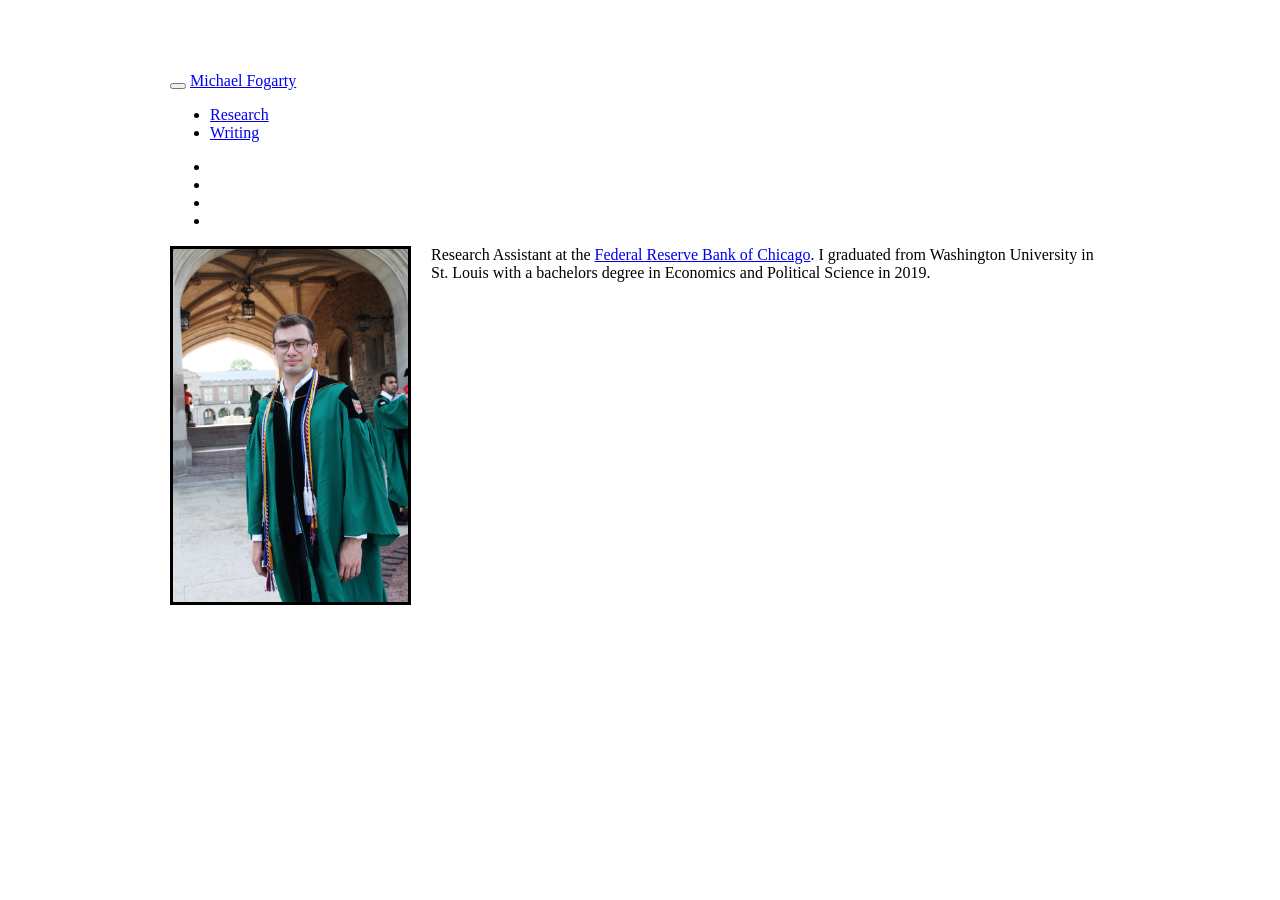
==== index.html @ 20b96305 "updated research page" ====
<!DOCTYPE html>

<html xmlns="http://www.w3.org/1999/xhtml">

<head>

<meta charset="utf-8" />
<meta http-equiv="Content-Type" content="text/html; charset=utf-8" />
<meta name="generator" content="pandoc" />




<title></title>

<script src="site_libs/jquery-1.11.3/jquery.min.js"></script>
<meta name="viewport" content="width=device-width, initial-scale=1" />
<link href="site_libs/bootstrap-3.3.5/css/paper.min.css" rel="stylesheet" />
<script src="site_libs/bootstrap-3.3.5/js/bootstrap.min.js"></script>
<script src="site_libs/bootstrap-3.3.5/shim/html5shiv.min.js"></script>
<script src="site_libs/bootstrap-3.3.5/shim/respond.min.js"></script>
<script src="site_libs/navigation-1.1/tabsets.js"></script>
<link href="site_libs/highlightjs-9.12.0/default.css" rel="stylesheet" />
<script src="site_libs/highlightjs-9.12.0/highlight.js"></script>
<link href="site_libs/font-awesome-5.1.0/css/all.css" rel="stylesheet" />
<link href="site_libs/font-awesome-5.1.0/css/v4-shims.css" rel="stylesheet" />

<style type="text/css">code{white-space: pre;}</style>
<style type="text/css">
  pre:not([class]) {
    background-color: white;
  }
</style>
<script type="text/javascript">
if (window.hljs) {
  hljs.configure({languages: []});
  hljs.initHighlightingOnLoad();
  if (document.readyState && document.readyState === "complete") {
    window.setTimeout(function() { hljs.initHighlighting(); }, 0);
  }
}
</script>



<style type="text/css">
h1 {
  font-size: 34px;
}
h1.title {
  font-size: 38px;
}
h2 {
  font-size: 30px;
}
h3 {
  font-size: 24px;
}
h4 {
  font-size: 18px;
}
h5 {
  font-size: 16px;
}
h6 {
  font-size: 12px;
}
.table th:not([align]) {
  text-align: left;
}
</style>

<link rel="stylesheet" href="styles.css" type="text/css" />

</head>

<body>

<style type = "text/css">
.main-container {
  max-width: 940px;
  margin-left: auto;
  margin-right: auto;
}
code {
  color: inherit;
  background-color: rgba(0, 0, 0, 0.04);
}
img {
  max-width:100%;
  height: auto;
}
.tabbed-pane {
  padding-top: 12px;
}
.html-widget {
  margin-bottom: 20px;
}
button.code-folding-btn:focus {
  outline: none;
}
summary {
  display: list-item;
}
</style>


<style type="text/css">
/* padding for bootstrap navbar */
body {
  padding-top: 64px;
  padding-bottom: 40px;
}
/* offset scroll position for anchor links (for fixed navbar)  */
.section h1 {
  padding-top: 69px;
  margin-top: -69px;
}
.section h2 {
  padding-top: 69px;
  margin-top: -69px;
}
.section h3 {
  padding-top: 69px;
  margin-top: -69px;
}
.section h4 {
  padding-top: 69px;
  margin-top: -69px;
}
.section h5 {
  padding-top: 69px;
  margin-top: -69px;
}
.section h6 {
  padding-top: 69px;
  margin-top: -69px;
}
.dropdown-submenu {
  position: relative;
}
.dropdown-submenu>.dropdown-menu {
  top: 0;
  left: 100%;
  margin-top: -6px;
  margin-left: -1px;
  border-radius: 0 6px 6px 6px;
}
.dropdown-submenu:hover>.dropdown-menu {
  display: block;
}
.dropdown-submenu>a:after {
  display: block;
  content: " ";
  float: right;
  width: 0;
  height: 0;
  border-color: transparent;
  border-style: solid;
  border-width: 5px 0 5px 5px;
  border-left-color: #cccccc;
  margin-top: 5px;
  margin-right: -10px;
}
.dropdown-submenu:hover>a:after {
  border-left-color: #ffffff;
}
.dropdown-submenu.pull-left {
  float: none;
}
.dropdown-submenu.pull-left>.dropdown-menu {
  left: -100%;
  margin-left: 10px;
  border-radius: 6px 0 6px 6px;
}
</style>

<script>
// manage active state of menu based on current page
$(document).ready(function () {
  // active menu anchor
  href = window.location.pathname
  href = href.substr(href.lastIndexOf('/') + 1)
  if (href === "")
    href = "index.html";
  var menuAnchor = $('a[href="' + href + '"]');

  // mark it active
  menuAnchor.parent().addClass('active');

  // if it's got a parent navbar menu mark it active as well
  menuAnchor.closest('li.dropdown').addClass('active');
});
</script>

<div class="container-fluid main-container">

<!-- tabsets -->

<style type="text/css">
.tabset-dropdown > .nav-tabs {
  display: inline-table;
  max-height: 500px;
  min-height: 44px;
  overflow-y: auto;
  background: white;
  border: 1px solid #ddd;
  border-radius: 4px;
}

.tabset-dropdown > .nav-tabs > li.active:before {
  content: "";
  font-family: 'Glyphicons Halflings';
  display: inline-block;
  padding: 10px;
  border-right: 1px solid #ddd;
}

.tabset-dropdown > .nav-tabs.nav-tabs-open > li.active:before {
  content: "&#xe258;";
  border: none;
}

.tabset-dropdown > .nav-tabs.nav-tabs-open:before {
  content: "";
  font-family: 'Glyphicons Halflings';
  display: inline-block;
  padding: 10px;
  border-right: 1px solid #ddd;
}

.tabset-dropdown > .nav-tabs > li.active {
  display: block;
}

.tabset-dropdown > .nav-tabs > li > a,
.tabset-dropdown > .nav-tabs > li > a:focus,
.tabset-dropdown > .nav-tabs > li > a:hover {
  border: none;
  display: inline-block;
  border-radius: 4px;
}

.tabset-dropdown > .nav-tabs.nav-tabs-open > li {
  display: block;
  float: none;
}

.tabset-dropdown > .nav-tabs > li {
  display: none;
}
</style>

<script>
$(document).ready(function () {
  window.buildTabsets("TOC");
});

$(document).ready(function () {
  $('.tabset-dropdown > .nav-tabs > li').click(function () {
    $(this).parent().toggleClass('nav-tabs-open')
  });
});
</script>

<!-- code folding -->





<div class="navbar navbar-default  navbar-fixed-top" role="navigation">
  <div class="container">
    <div class="navbar-header">
      <button type="button" class="navbar-toggle collapsed" data-toggle="collapse" data-target="#navbar">
        <span class="icon-bar"></span>
        <span class="icon-bar"></span>
        <span class="icon-bar"></span>
      </button>
      <a class="navbar-brand" href="index.html">Michael Fogarty</a>
    </div>
    <div id="navbar" class="navbar-collapse collapse">
      <ul class="nav navbar-nav">
        <li>
  <a href="research.html">Research</a>
</li>
<li>
  <a href="writing.html">Writing</a>
</li>
      </ul>
      <ul class="nav navbar-nav navbar-right">
        <li>
  <a href="contact.html">
    <span class="fa fa-envelope fa-lg"></span>
     
  </a>
</li>
<li>
  <a href="https://twitter.com/fogartymichael_">
    <span class="fa fa-twitter fa-lg"></span>
     
  </a>
</li>
<li>
  <a href="https://www.linkedin.com/in/michael-fogarty/">
    <span class="fa fa-linkedin fa-lg"></span>
     
  </a>
</li>
<li>
  <a href="https://github.com/michaelfogarty">
    <span class="fa fa-github fa-lg"></span>
     
  </a>
</li>
      </ul>
    </div><!--/.nav-collapse -->
  </div><!--/.container -->
</div><!--/.navbar -->

<div class="fluid-row" id="header">




</div>


<p><link rel="stylesheet" href="styles.css" type="text/css"></p>
<p><img src="images/michael.JPG" style="width:25%; border:3px solid; margin-right: 20px" align="left"></p>
<p>Research Assistant at the <a href="https://www.chicagofed.org/">Federal Reserve Bank of Chicago</a>. I graduated from Washington University in St. Louis with a bachelors degree in Economics and Political Science in 2019.</p>




</div>

<script>

// add bootstrap table styles to pandoc tables
function bootstrapStylePandocTables() {
  $('tr.header').parent('thead').parent('table').addClass('table table-condensed');
}
$(document).ready(function () {
  bootstrapStylePandocTables();
});


</script>

<!-- dynamically load mathjax for compatibility with self-contained -->
<script>
  (function () {
    var script = document.createElement("script");
    script.type = "text/javascript";
    script.src  = "https://mathjax.rstudio.com/latest/MathJax.js?config=TeX-AMS-MML_HTMLorMML";
    document.getElementsByTagName("head")[0].appendChild(script);
  })();
</script>

</body>
</html>
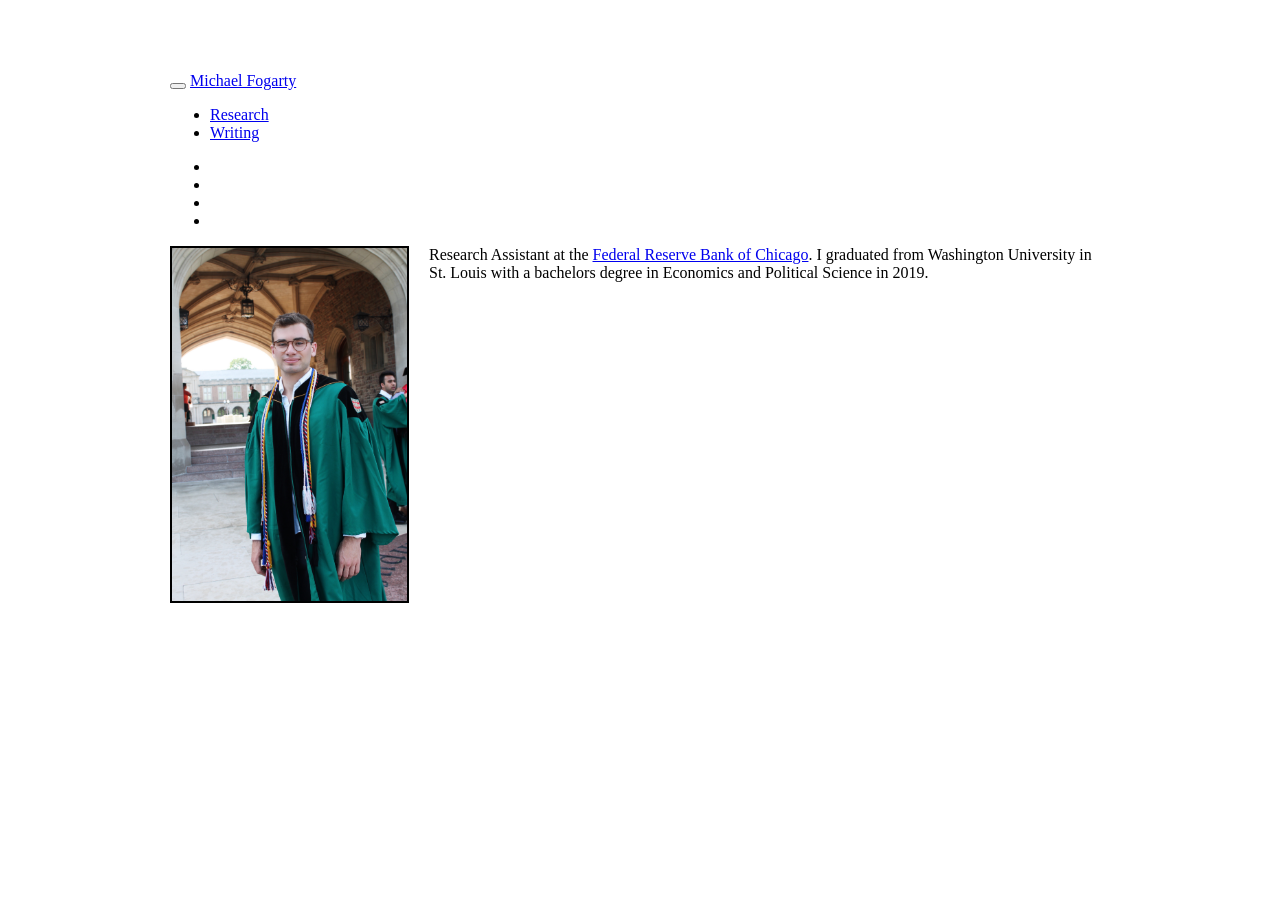
==== commit 2c69d9fc: "Update site" ====
--- a/index.html
+++ b/index.html
@@ -1,17 +1,17 @@
 <!DOCTYPE html>
 
-<html xmlns="http://www.w3.org/1999/xhtml">
+<html>
 
 <head>
 
 <meta charset="utf-8" />
-<meta http-equiv="Content-Type" content="text/html; charset=utf-8" />
 <meta name="generator" content="pandoc" />
-
-
-
-
-<title></title>
+<meta http-equiv="X-UA-Compatible" content="IE=EDGE" />
+
+
+
+
+<title>index.utf8</title>
 
 <script src="site_libs/jquery-1.11.3/jquery.min.js"></script>
 <meta name="viewport" content="width=device-width, initial-scale=1" />
@@ -72,9 +72,7 @@
 
 <link rel="stylesheet" href="styles.css" type="text/css" />
 
-</head>
-
-<body>
+
 
 <style type = "text/css">
 .main-container {
@@ -88,7 +86,6 @@
 }
 img {
   max-width:100%;
-  height: auto;
 }
 .tabbed-pane {
   padding-top: 12px;
@@ -193,8 +190,6 @@
 });
 </script>
 
-<div class="container-fluid main-container">
-
 <!-- tabsets -->
 
 <style type="text/css">
@@ -239,6 +234,7 @@
   border: none;
   display: inline-block;
   border-radius: 4px;
+  background-color: transparent;
 }
 
 .tabset-dropdown > .nav-tabs.nav-tabs-open > li {
@@ -251,20 +247,17 @@
 }
 </style>
 
-<script>
-$(document).ready(function () {
-  window.buildTabsets("TOC");
-});
-
-$(document).ready(function () {
-  $('.tabset-dropdown > .nav-tabs > li').click(function () {
-    $(this).parent().toggleClass('nav-tabs-open')
-  });
-});
-</script>
-
 <!-- code folding -->
 
+
+
+
+</head>
+
+<body>
+
+
+<div class="container-fluid main-container">
 
 
 
@@ -327,7 +320,7 @@
 
 
 <p><link rel="stylesheet" href="styles.css" type="text/css"></p>
-<p><img src="images/michael.JPG" style="width:25%; border:3px solid; margin-right: 20px" align="left"></p>
+<p><img src="images/michael.JPG" style="width:25%; border:2px solid; margin-right: 20px" align="left"></p>
 <p>Research Assistant at the <a href="https://www.chicagofed.org/">Federal Reserve Bank of Chicago</a>. I graduated from Washington University in St. Louis with a bachelors degree in Economics and Political Science in 2019.</p>
 
 
@@ -347,6 +340,23 @@
 
 
 </script>
+
+<!-- tabsets -->
+
+<script>
+$(document).ready(function () {
+  window.buildTabsets("TOC");
+});
+
+$(document).ready(function () {
+  $('.tabset-dropdown > .nav-tabs > li').click(function () {
+    $(this).parent().toggleClass('nav-tabs-open')
+  });
+});
+</script>
+
+<!-- code folding -->
+
 
 <!-- dynamically load mathjax for compatibility with self-contained -->
 <script>
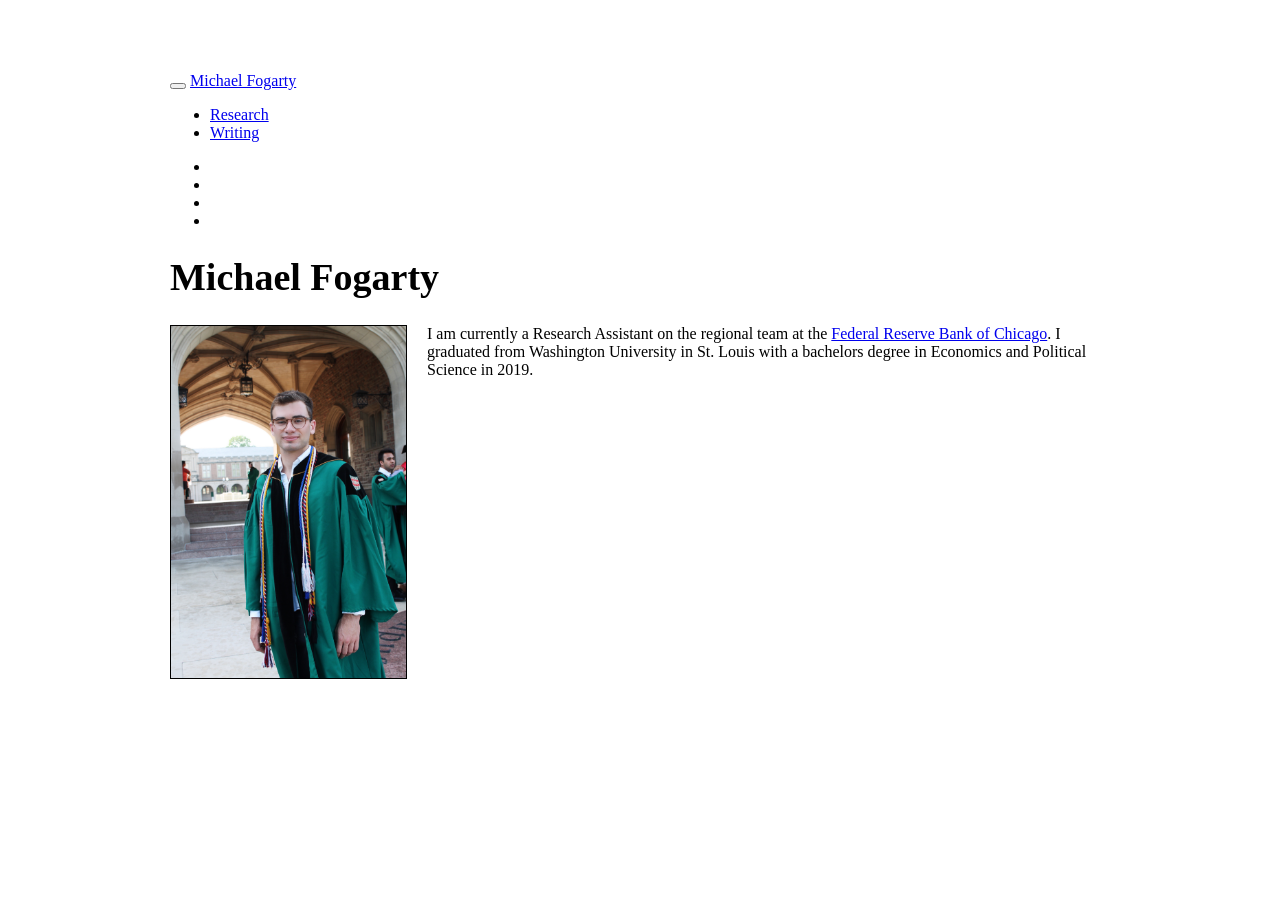
==== commit 4727cac6: "Rebuild site with page titles" ====
--- a/index.html
+++ b/index.html
@@ -11,7 +11,7 @@
 
 
 
-<title>index.utf8</title>
+<title>Michael Fogarty</title>
 
 <script src="site_libs/jquery-1.11.3/jquery.min.js"></script>
 <meta name="viewport" content="width=device-width, initial-scale=1" />
@@ -315,13 +315,14 @@
 
 
 
+<h1 class="title toc-ignore">Michael Fogarty</h1>
 
 </div>
 
 
 <p><link rel="stylesheet" href="styles.css" type="text/css"></p>
-<p><img src="images/michael.JPG" style="width:25%; border:2px solid; margin-right: 20px" align="left"></p>
-<p>Research Assistant at the <a href="https://www.chicagofed.org/">Federal Reserve Bank of Chicago</a>. I graduated from Washington University in St. Louis with a bachelors degree in Economics and Political Science in 2019.</p>
+<p><img src="images/michael.JPG" style="width:25%; border:1px solid; margin-right: 20px" align="left"></p>
+<p>I am currently a Research Assistant on the regional team at the <a href="https://www.chicagofed.org/">Federal Reserve Bank of Chicago</a>. I graduated from Washington University in St. Louis with a bachelors degree in Economics and Political Science in 2019.</p>
 
 
 
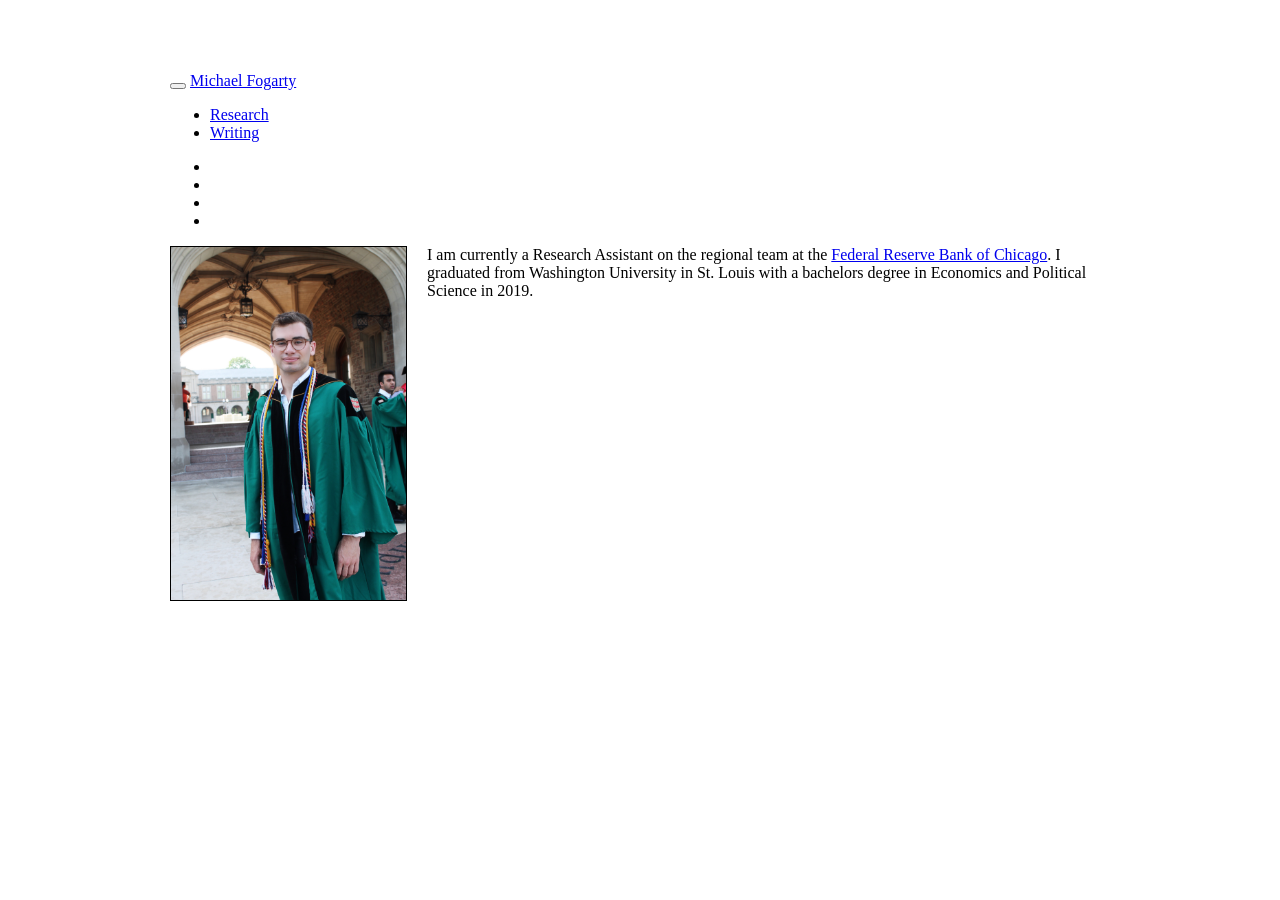
==== commit b4ffb859: "Supress title at top of page" ====
--- a/index.html
+++ b/index.html
@@ -320,6 +320,11 @@
 </div>
 
 
+<style>
+  .title{
+    display: none;
+  }
+</style>
 <p><link rel="stylesheet" href="styles.css" type="text/css"></p>
 <p><img src="images/michael.JPG" style="width:25%; border:1px solid; margin-right: 20px" align="left"></p>
 <p>I am currently a Research Assistant on the regional team at the <a href="https://www.chicagofed.org/">Federal Reserve Bank of Chicago</a>. I graduated from Washington University in St. Louis with a bachelors degree in Economics and Political Science in 2019.</p>
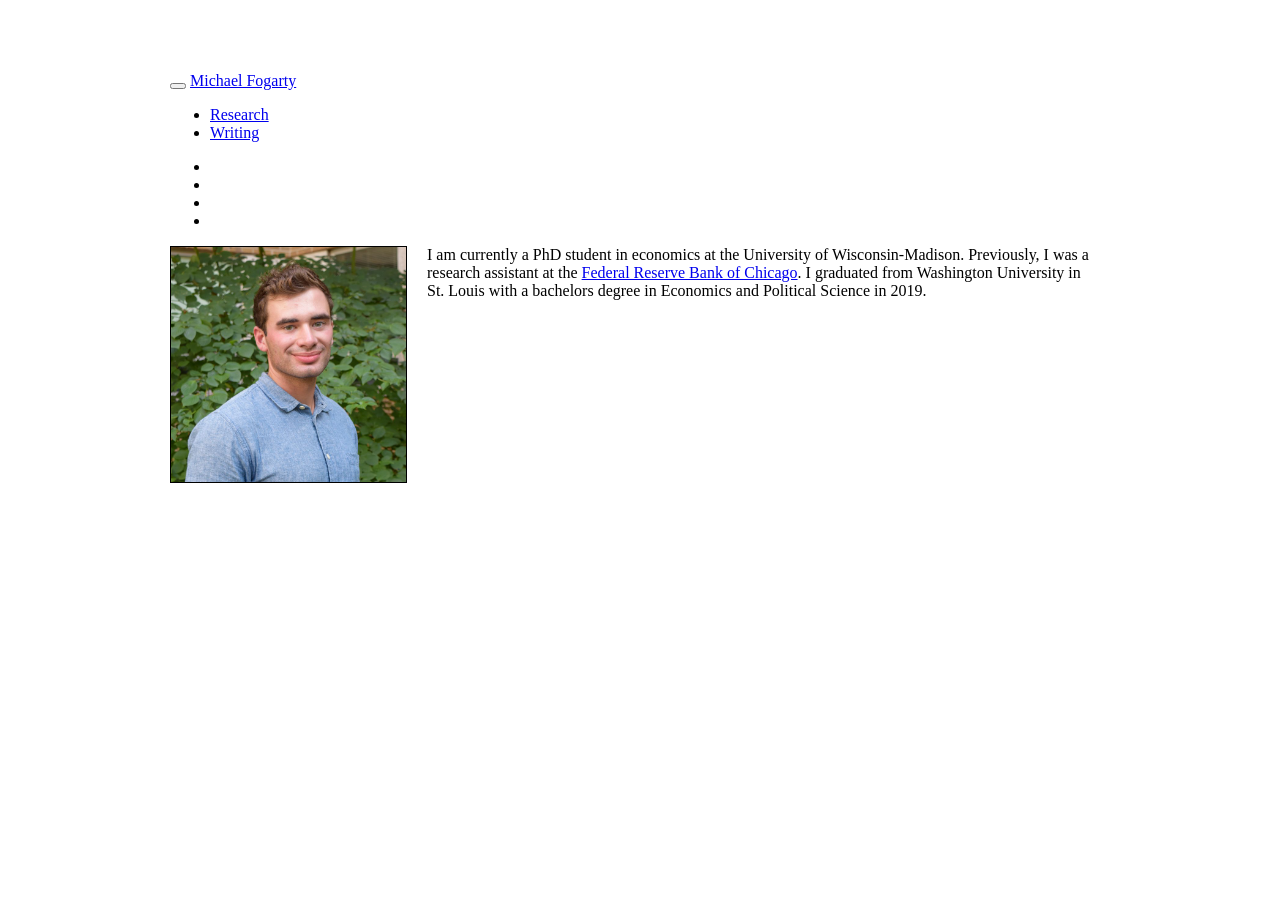
==== commit 4ea02ab3: "Update website" ====
--- a/index.html
+++ b/index.html
@@ -326,8 +326,8 @@
   }
 </style>
 <p><link rel="stylesheet" href="styles.css" type="text/css"></p>
-<p><img src="images/michael.JPG" style="width:25%; border:1px solid; margin-right: 20px" align="left"></p>
-<p>I am currently a Research Assistant on the regional team at the <a href="https://www.chicagofed.org/">Federal Reserve Bank of Chicago</a>. I graduated from Washington University in St. Louis with a bachelors degree in Economics and Political Science in 2019.</p>
+<p><img src="images/wisc_headshot.jpeg" style="width:25%; border:1px solid; margin-right: 20px" align="left"></p>
+<p>I am currently a PhD student in economics at the University of Wisconsin-Madison. Previously, I was a research assistant at the <a href="https://https://www.chicagofed.org/people/f/fogarty-michael/">Federal Reserve Bank of Chicago</a>. I graduated from Washington University in St. Louis with a bachelors degree in Economics and Political Science in 2019.</p>
 
 
 
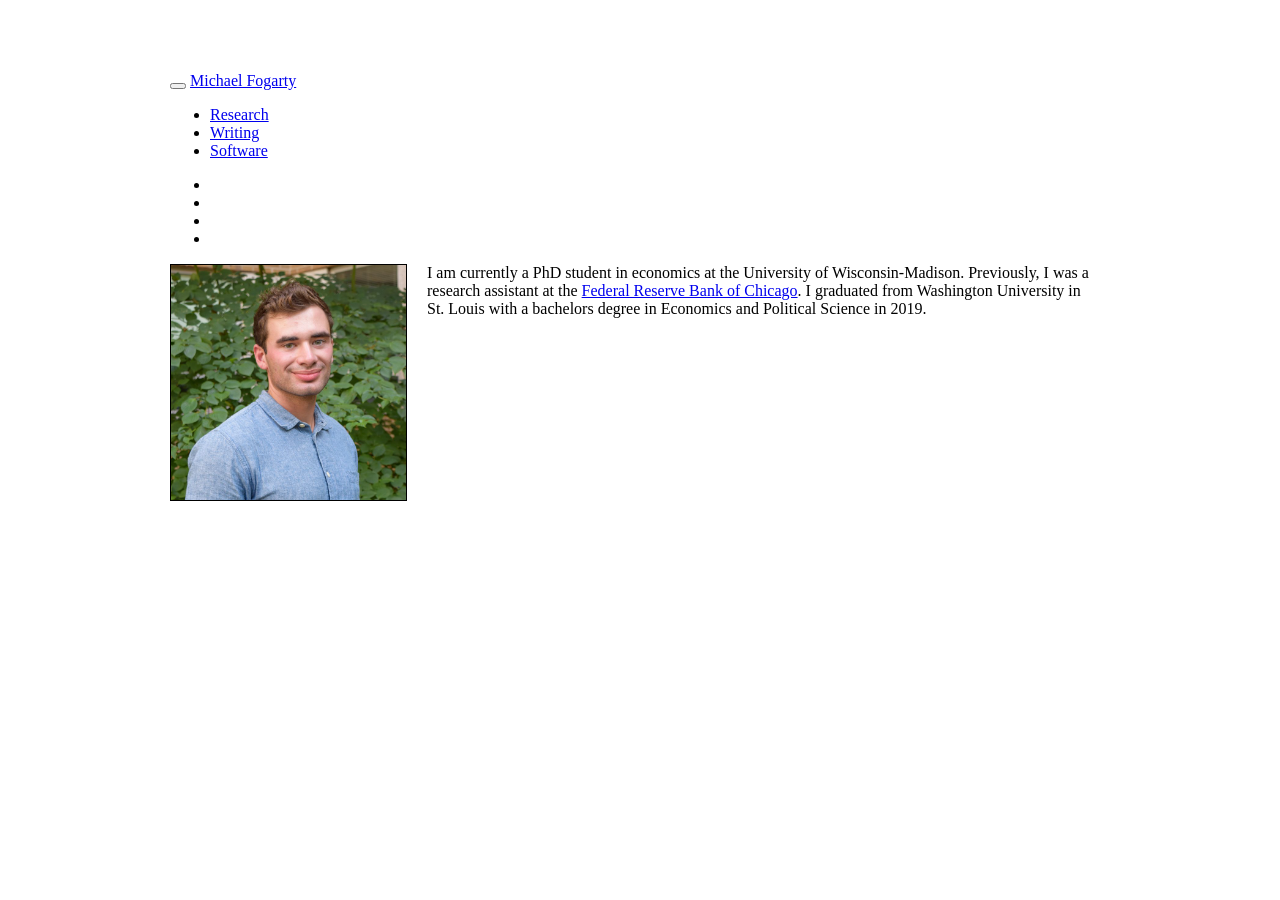
==== commit 9ba47e64: "Add software page" ====
--- a/index.html
+++ b/index.html
@@ -280,6 +280,9 @@
 <li>
   <a href="writing.html">Writing</a>
 </li>
+<li>
+  <a href="software.html">Software</a>
+</li>
       </ul>
       <ul class="nav navbar-nav navbar-right">
         <li>
@@ -327,7 +330,7 @@
 </style>
 <p><link rel="stylesheet" href="styles.css" type="text/css"></p>
 <p><img src="images/wisc_headshot.jpeg" style="width:25%; border:1px solid; margin-right: 20px" align="left"></p>
-<p>I am currently a PhD student in economics at the University of Wisconsin-Madison. Previously, I was a research assistant at the <a href="https://https://www.chicagofed.org/people/f/fogarty-michael/">Federal Reserve Bank of Chicago</a>. I graduated from Washington University in St. Louis with a bachelors degree in Economics and Political Science in 2019.</p>
+<p>I am currently a PhD student in economics at the University of Wisconsin-Madison. Previously, I was a research assistant at the <a href="https://www.chicagofed.org/people/f/fogarty-michael/">Federal Reserve Bank of Chicago</a>. I graduated from Washington University in St. Louis with a bachelors degree in Economics and Political Science in 2019.</p>
 
 
 
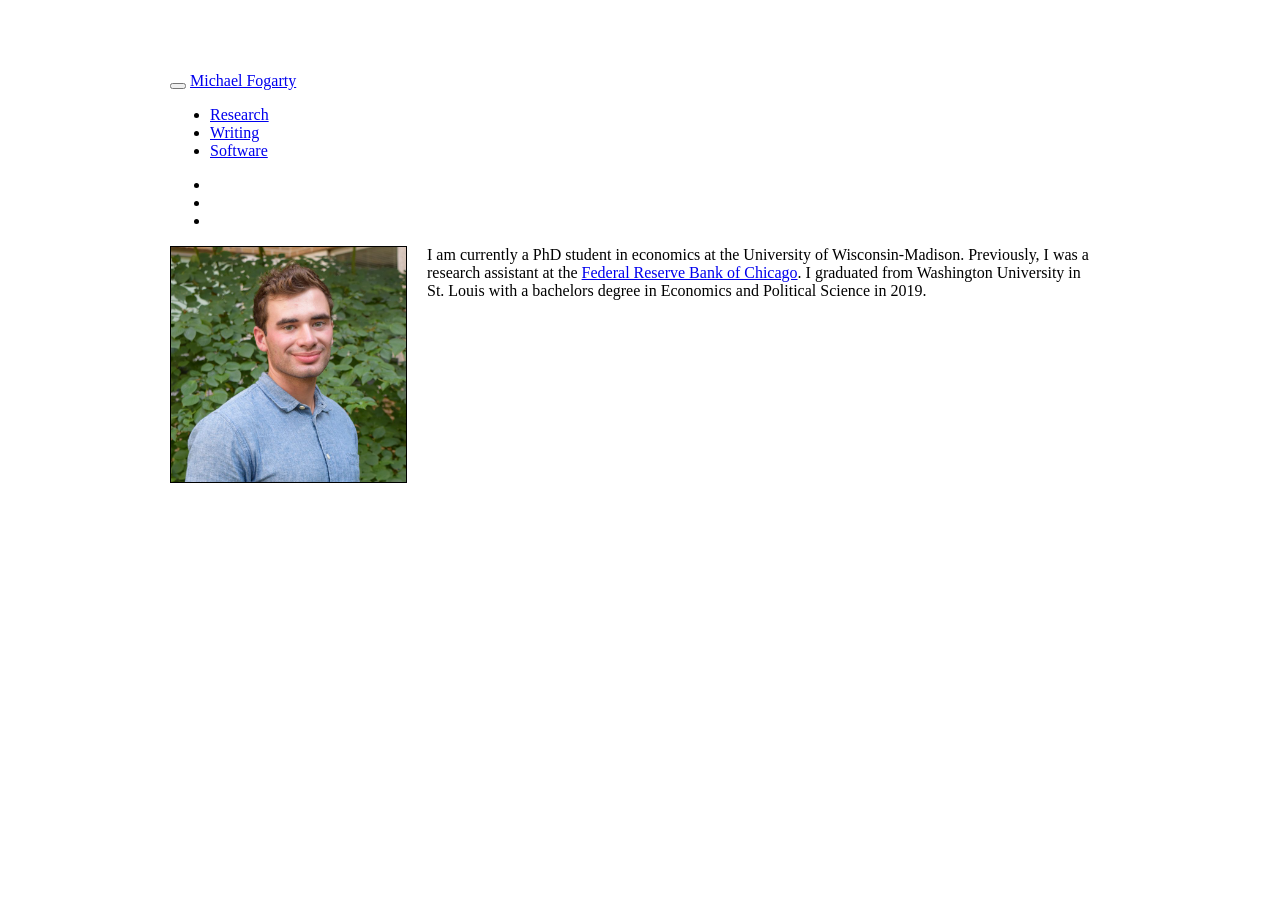
==== commit e6edf334: "Update working papers and reformat references" ====
--- a/index.html
+++ b/index.html
@@ -292,12 +292,6 @@
   </a>
 </li>
 <li>
-  <a href="https://twitter.com/fogartymichael_">
-    <span class="fa fa-twitter fa-lg"></span>
-     
-  </a>
-</li>
-<li>
   <a href="https://www.linkedin.com/in/michael-fogarty/">
     <span class="fa fa-linkedin fa-lg"></span>
      
